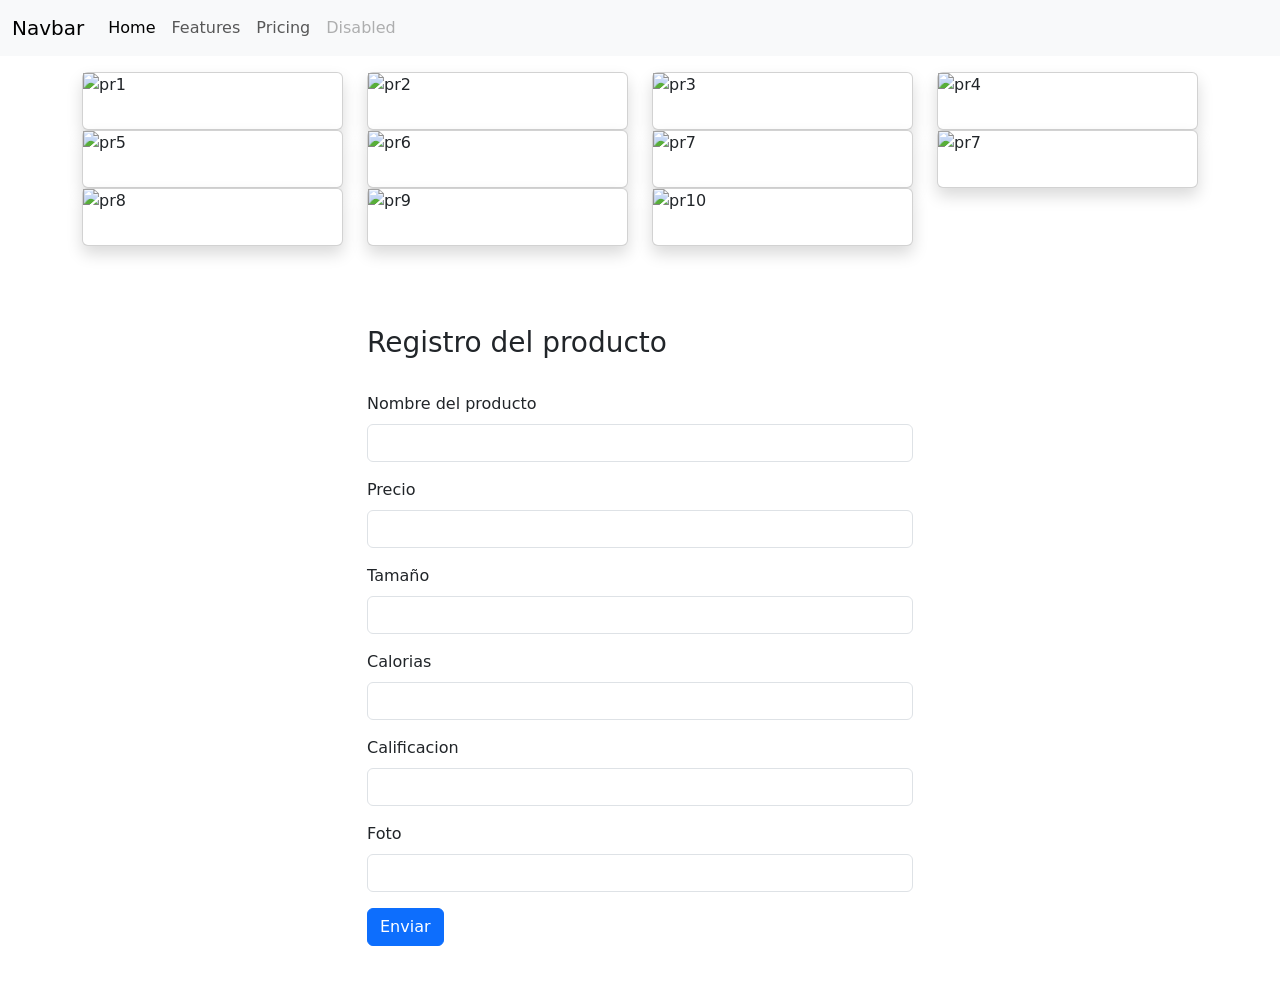
==== index.html @ d45ced2c "se crea interfaz grafica" ====
<!DOCTYPE html>
<html lang="en">
  <head>
    <meta charset="UTF-8" />
    <meta name="viewport" content="width=device-width, initial-scale=1.0" />
    <title>MercandoAPP</title>
    <link
      href="https://cdn.jsdelivr.net/npm/bootstrap@5.3.3/dist/css/bootstrap.min.css"
      rel="stylesheet"
      integrity="sha384-QWTKZyjpPEjISv5WaRU9OFeRpok6YctnYmDr5pNlyT2bRjXh0JMhjY6hW+ALEwIH"
      crossorigin="anonymous"
    />
  </head>
  <body>
    <header>
      <nav class="navbar navbar-expand-lg bg-body-tertiary">
        <div class="container-fluid">
          <a class="navbar-brand" href="#">Navbar</a>
          <button
            class="navbar-toggler"
            type="button"
            data-bs-toggle="collapse"
            data-bs-target="#navbarNav"
            aria-controls="navbarNav"
            aria-expanded="false"
            aria-label="Toggle navigation"
          >
            <span class="navbar-toggler-icon"></span>
          </button>
          <div class="collapse navbar-collapse" id="navbarNav">
            <ul class="navbar-nav">
              <li class="nav-item">
                <a class="nav-link active" aria-current="page" href="#">Home</a>
              </li>
              <li class="nav-item">
                <a class="nav-link" href="#">Features</a>
              </li>
              <li class="nav-item">
                <a class="nav-link" href="#">Pricing</a>
              </li>
              <li class="nav-item">
                <a class="nav-link disabled" aria-disabled="true">Disabled</a>
              </li>
            </ul>
          </div>
        </div>
      </nav>
    </header>
    <main>
     <section class="container">
        <div class="row">
            <div class="col-12 col-md-3">
                <div class="card h-100 shadow my-3">
                 <img src="https://firebasestorage.googleapis.com/v0/b/mercadolpm-63a79.appspot.com/o/pi%C3%B1a.jpg?alt=media&token=719a1bad-602a-40bd-a9f7-a7ffd3b43440" alt="pr1" class="img-fluid">
                </div>
            </div>
            <div class="col-12 col-md-3">
                <div class="card h-100 shadow my-3">
                 <img src="https://firebasestorage.googleapis.com/v0/b/mercadolpm-63a79.appspot.com/o/aguacate.jpg?alt=media&token=e03460c6-8eeb-4ca8-9a7f-1490bd95b065" alt="pr2" class="img-fluid">
                </div>
            </div>
        
            <div class="col-12 col-md-3">
                <div class="card h-100 shadow my-3">
                    <img src="https://firebasestorage.googleapis.com/v0/b/mercadolpm-63a79.appspot.com/o/arroz.webp?alt=media&token=1696995e-f0f5-4185-83d7-080e59a85adb" alt="pr3" class="img-fluid">
                </div>
            </div>
            <div class="col-12 col-md-3">
                <div class="card h-100 shadow my-3">
                    <img src="https://firebasestorage.googleapis.com/v0/b/mercadolpm-63a79.appspot.com/o/carne.jpg?alt=media&token=d7414664-f2b6-4c5a-a3d9-c035583d1e9a" alt="pr4" class="img-fluid">
                </div>
            </div>
            <div class="col-12 col-md-3">
                <div class="card h-100 shadow my-3">
                <img src="https://firebasestorage.googleapis.com/v0/b/mercadolpm-63a79.appspot.com/o/frijol.jpg?alt=media&token=03d5edb6-4c4f-4190-b120-bcffaa663b1f" alt="pr5" class="img-fluid">
                </div>
            </div>
            <div class="col-12 col-md-3">
                <div class="card h-100 shadow my-3">
                    <img src="https://firebasestorage.googleapis.com/v0/b/mercadolpm-63a79.appspot.com/o/huevos.jpg?alt=media&token=91708db8-f829-458c-bc2d-819b9eb938b4" alt="pr6" class="img-fluid">
                </div>
            </div>
            <div class="col-12 col-md-3">
                <div class="card h-100 shadow my-3">
                <img src="https://firebasestorage.googleapis.com/v0/b/mercadolpm-63a79.appspot.com/o/leche.jpg?alt=media&token=ba35a4d4-e6e4-420d-a40e-1c20a49bea45" alt="pr7" class="img-fluid">
            </div>
        </div>
        <div class="col-12 col-md-3">
            <div class="card h-100 shadow my-3">
             <img src="https://firebasestorage.googleapis.com/v0/b/mercadolpm-63a79.appspot.com/o/foto%201%20mercado.avif?alt=media&token=63a3316a-1511-4faf-beb3-9feda8f68e7e" alt="pr7" class="img-fluid">
            </div>
        </div>
        <div class="col-12 col-md-3">
            <div class="card h-100 shadow my-3">
             <img src="https://firebasestorage.googleapis.com/v0/b/mercadolpm-63a79.appspot.com/o/lentejas.jpg?alt=media&token=33e5fedf-aa54-4533-9582-0c6ccdffc929" alt="pr8" class="img-fluid">
            </div>
        </div>
        <div class="col-12 col-md-3">
            <div class="card h-100 shadow my-3">
             <img src="https://firebasestorage.googleapis.com/v0/b/mercadolpm-63a79.appspot.com/o/pollo.jpg?alt=media&token=87c1d444-394e-466d-b394-9f17102291ba" alt="pr9" class="img-fluid">
            </div>
        </div>
        <div class="col-12 col-md-3">
            <div class="card h-100 shadow my-3">
             <img src="https://firebasestorage.googleapis.com/v0/b/mercadolpm-63a79.appspot.com/o/queso.webp?alt=media&token=6c646f1a-a2ea-4797-b153-ba090594f4c8" alt="pr10" class="img-fluid">
            </div>
        </div>
    </div>
    </div>
     </section>
     <br><br>
     <section class="container my-5">
        <div class="row justify-content-center">
            <div class="col-12 col-md-6">
                <h3>Registro del producto</h3>
                <br>
              <form>
                <div class="mb-3">
                    <label for="exampleInputEmail1" class="form-label">Nombre del producto</label>
                    <input type="text" class="form-control" id="exampleInputEmail1" aria-describedby="emailHelp">
                  </div>
                  <div class="mb-3">
                    <label for="exampleInputEmail1" class="form-label">Precio</label>
                    <input type="number" class="form-control" id="exampleInputEmail1" aria-describedby="emailHelp">
                  </div>
                  <div class="mb-3">
                    <label for="exampleInputEmail1" class="form-label">Tamaño</label>
                    <input type="text" class="form-control" id="exampleInputEmail1" aria-describedby="emailHelp">
                  </div>
                  <div class="mb-3">
                    <label for="exampleInputEmail1" class="form-label">Calorias</label>
                    <input type="number" class="form-control" id="exampleInputEmail1" aria-describedby="emailHelp">
                  </div>
                  <div class="mb-3">
                    <label for="exampleInputEmail1" class="form-label">Calificacion</label>
                    <input type="number" class="form-control" id="exampleInputEmail1" aria-describedby="emailHelp">
                  </div>
                  <div class="mb-3">
                    <label for="exampleInputEmail1" class="form-label">Foto</label>
                    <input type="text" class="form-control" id="exampleInputEmail1" aria-describedby="emailHelp">
                  </div>
                  <button type="submit" class="btn btn-primary">Enviar</button>
              </form>
            </div>
        </div>
     </section>
    </main>
    <footer>

    </footer>
    <script
      src="https://cdn.jsdelivr.net/npm/bootstrap@5.3.3/dist/js/bootstrap.bundle.min.js"
      integrity="sha384-YvpcrYf0tY3lHB60NNkmXc5s9fDVZLESaAA55NDzOxhy9GkcIdslK1eN7N6jIeHz"
      crossorigin="anonymous"
    ></script>
  </body>
</html>
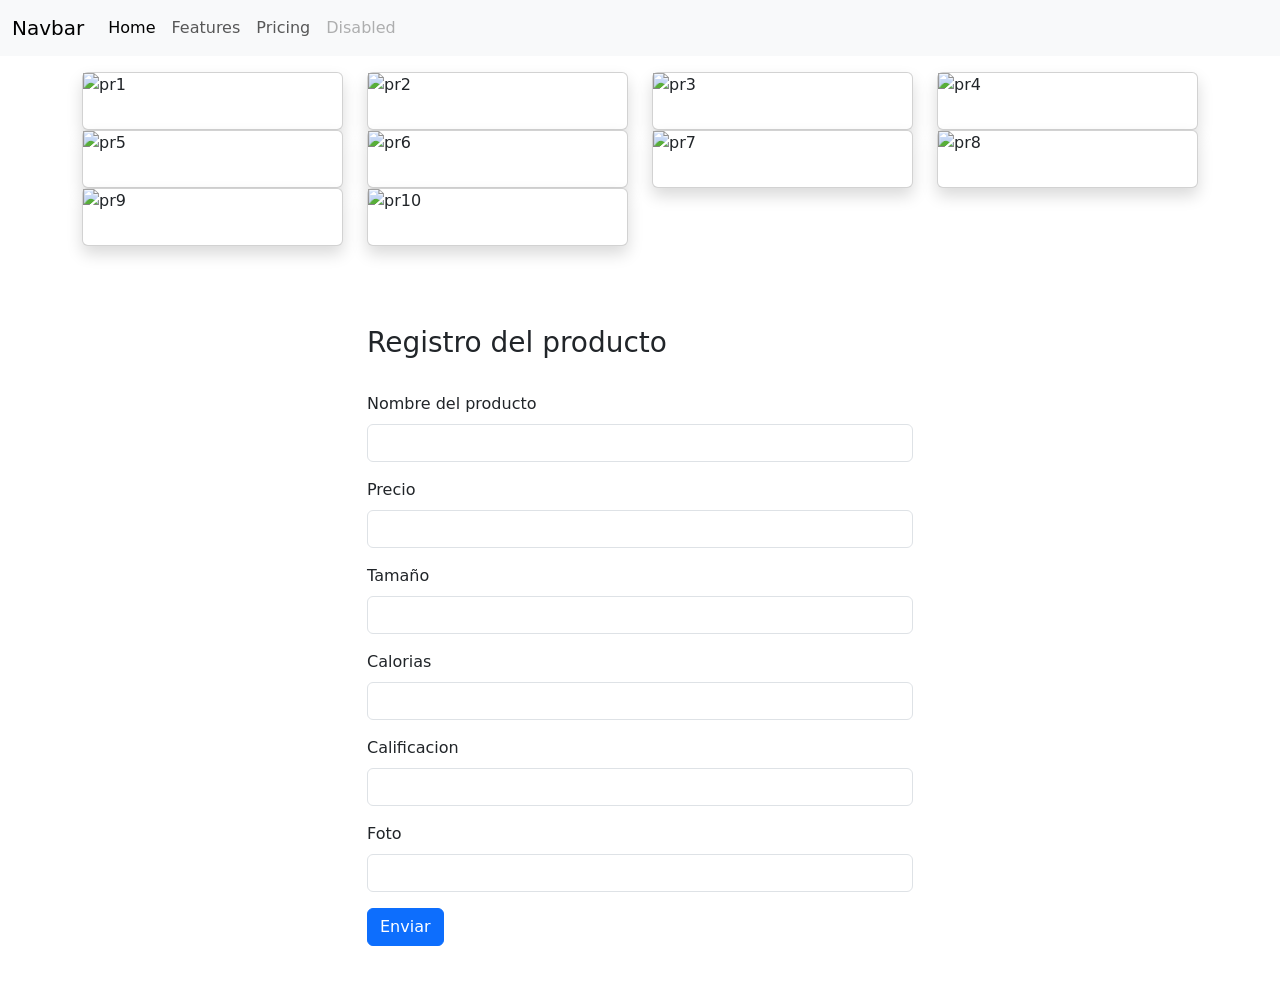
==== commit d8ac7610: "se crea controlador" ====
--- a/index.html
+++ b/index.html
@@ -87,11 +87,6 @@
         </div>
         <div class="col-12 col-md-3">
             <div class="card h-100 shadow my-3">
-             <img src="https://firebasestorage.googleapis.com/v0/b/mercadolpm-63a79.appspot.com/o/foto%201%20mercado.avif?alt=media&token=63a3316a-1511-4faf-beb3-9feda8f68e7e" alt="pr7" class="img-fluid">
-            </div>
-        </div>
-        <div class="col-12 col-md-3">
-            <div class="card h-100 shadow my-3">
              <img src="https://firebasestorage.googleapis.com/v0/b/mercadolpm-63a79.appspot.com/o/lentejas.jpg?alt=media&token=33e5fedf-aa54-4533-9582-0c6ccdffc929" alt="pr8" class="img-fluid">
             </div>
         </div>
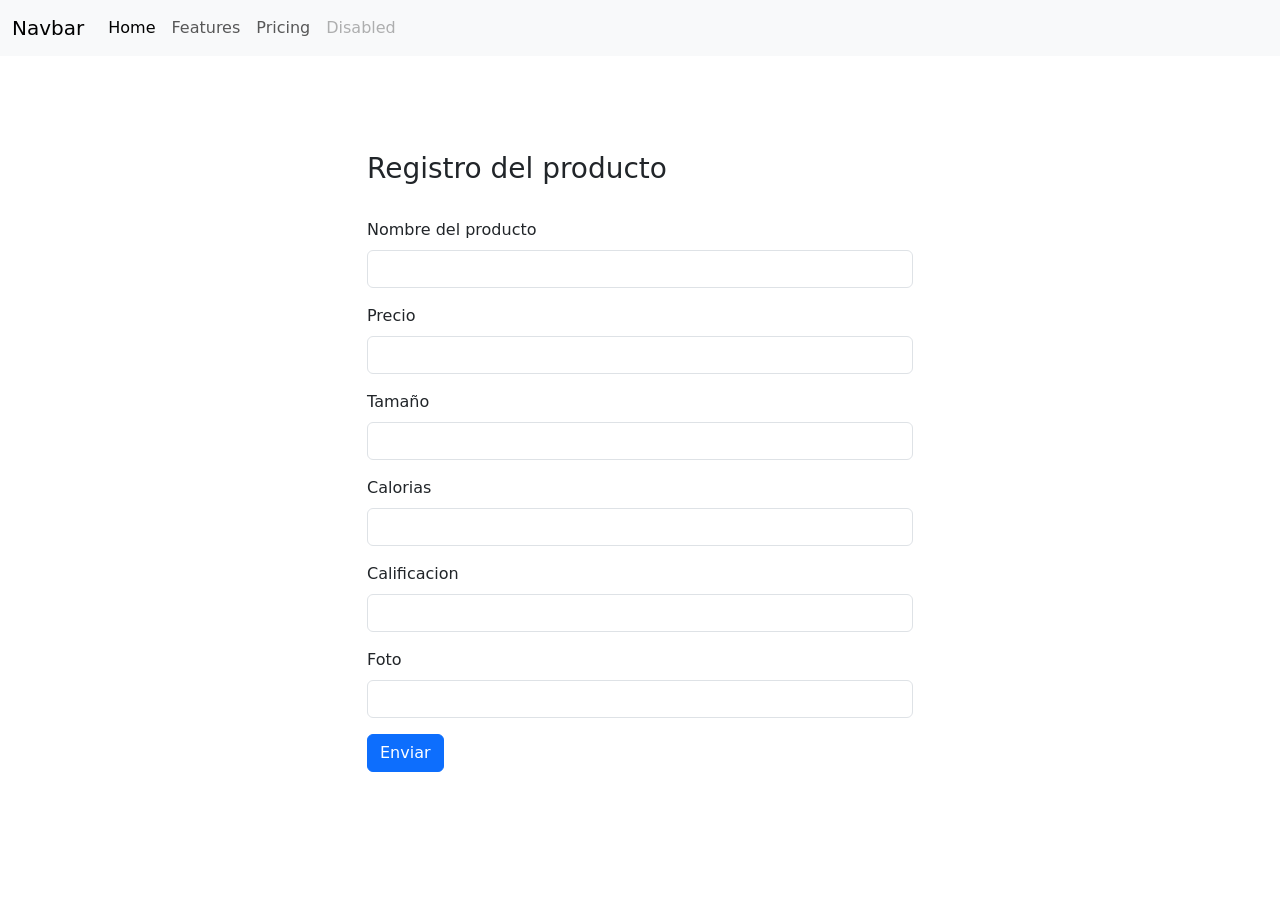
==== commit ef4358a1: "controller usuario" ====
--- a/index.html
+++ b/index.html
@@ -48,60 +48,8 @@
     </header>
     <main>
      <section class="container">
-        <div class="row">
-            <div class="col-12 col-md-3">
-                <div class="card h-100 shadow my-3">
-                 <img src="https://firebasestorage.googleapis.com/v0/b/mercadolpm-63a79.appspot.com/o/pi%C3%B1a.jpg?alt=media&token=719a1bad-602a-40bd-a9f7-a7ffd3b43440" alt="pr1" class="img-fluid">
-                </div>
-            </div>
-            <div class="col-12 col-md-3">
-                <div class="card h-100 shadow my-3">
-                 <img src="https://firebasestorage.googleapis.com/v0/b/mercadolpm-63a79.appspot.com/o/aguacate.jpg?alt=media&token=e03460c6-8eeb-4ca8-9a7f-1490bd95b065" alt="pr2" class="img-fluid">
-                </div>
-            </div>
-        
-            <div class="col-12 col-md-3">
-                <div class="card h-100 shadow my-3">
-                    <img src="https://firebasestorage.googleapis.com/v0/b/mercadolpm-63a79.appspot.com/o/arroz.webp?alt=media&token=1696995e-f0f5-4185-83d7-080e59a85adb" alt="pr3" class="img-fluid">
-                </div>
-            </div>
-            <div class="col-12 col-md-3">
-                <div class="card h-100 shadow my-3">
-                    <img src="https://firebasestorage.googleapis.com/v0/b/mercadolpm-63a79.appspot.com/o/carne.jpg?alt=media&token=d7414664-f2b6-4c5a-a3d9-c035583d1e9a" alt="pr4" class="img-fluid">
-                </div>
-            </div>
-            <div class="col-12 col-md-3">
-                <div class="card h-100 shadow my-3">
-                <img src="https://firebasestorage.googleapis.com/v0/b/mercadolpm-63a79.appspot.com/o/frijol.jpg?alt=media&token=03d5edb6-4c4f-4190-b120-bcffaa663b1f" alt="pr5" class="img-fluid">
-                </div>
-            </div>
-            <div class="col-12 col-md-3">
-                <div class="card h-100 shadow my-3">
-                    <img src="https://firebasestorage.googleapis.com/v0/b/mercadolpm-63a79.appspot.com/o/huevos.jpg?alt=media&token=91708db8-f829-458c-bc2d-819b9eb938b4" alt="pr6" class="img-fluid">
-                </div>
-            </div>
-            <div class="col-12 col-md-3">
-                <div class="card h-100 shadow my-3">
-                <img src="https://firebasestorage.googleapis.com/v0/b/mercadolpm-63a79.appspot.com/o/leche.jpg?alt=media&token=ba35a4d4-e6e4-420d-a40e-1c20a49bea45" alt="pr7" class="img-fluid">
-            </div>
-        </div>
-        <div class="col-12 col-md-3">
-            <div class="card h-100 shadow my-3">
-             <img src="https://firebasestorage.googleapis.com/v0/b/mercadolpm-63a79.appspot.com/o/lentejas.jpg?alt=media&token=33e5fedf-aa54-4533-9582-0c6ccdffc929" alt="pr8" class="img-fluid">
-            </div>
-        </div>
-        <div class="col-12 col-md-3">
-            <div class="card h-100 shadow my-3">
-             <img src="https://firebasestorage.googleapis.com/v0/b/mercadolpm-63a79.appspot.com/o/pollo.jpg?alt=media&token=87c1d444-394e-466d-b394-9f17102291ba" alt="pr9" class="img-fluid">
-            </div>
-        </div>
-        <div class="col-12 col-md-3">
-            <div class="card h-100 shadow my-3">
-             <img src="https://firebasestorage.googleapis.com/v0/b/mercadolpm-63a79.appspot.com/o/queso.webp?alt=media&token=6c646f1a-a2ea-4797-b153-ba090594f4c8" alt="pr10" class="img-fluid">
-            </div>
-        </div>
-    </div>
-    </div>
+        <div class="row row-cols-1 row-cols-md-5" id="fila">
+      </div>
      </section>
      <br><br>
      <section class="container my-5">
@@ -148,5 +96,7 @@
       integrity="sha384-YvpcrYf0tY3lHB60NNkmXc5s9fDVZLESaAA55NDzOxhy9GkcIdslK1eN7N6jIeHz"
       crossorigin="anonymous"
     ></script>
+    <script src="./controllers/controladorproducto.js"></script>
+    <script src="./controllers/controladorusuario.js"></script>
   </body>
 </html>
